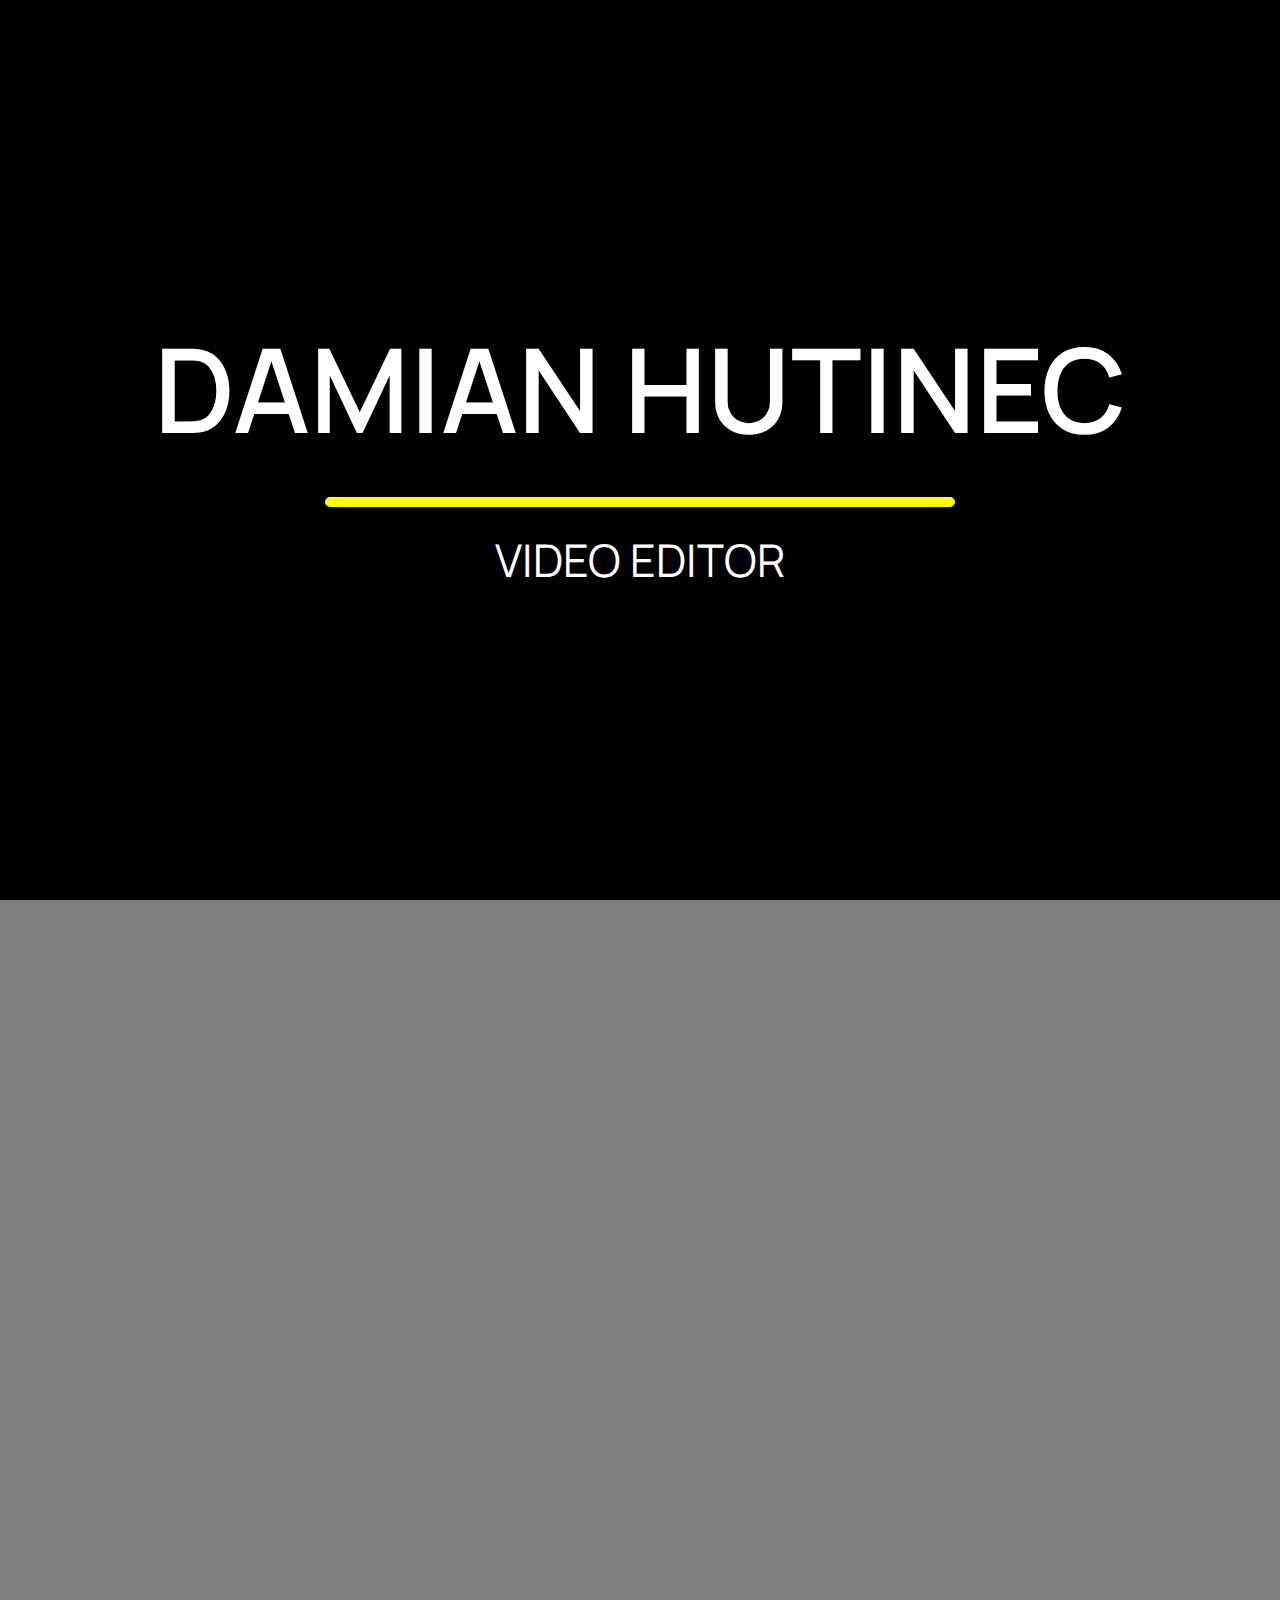
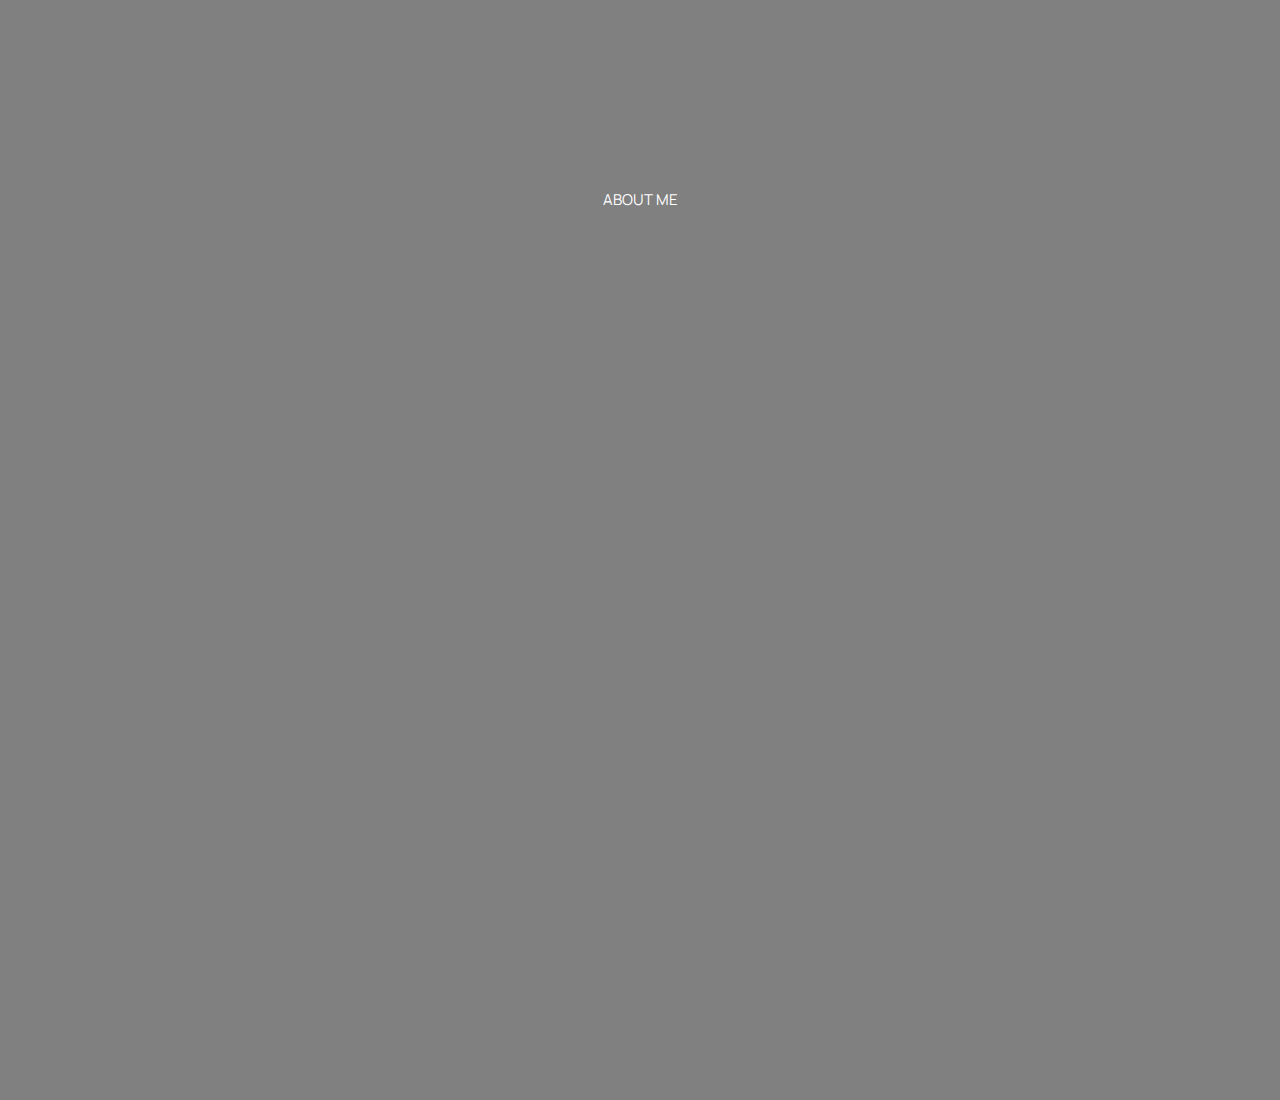
==== index.html @ 45ef7312 "Added landing page and basic content layout" ====
<!DOCTYPE html>
<html lang='en'>

<head>
    <meta charset='utf-8'>
    <meta name="viewport" content="width=device-width, initial-scale=1.0">
    <link rel="stylesheet" href="style.css">
    <link rel="stylesheet" href="https://www.w3schools.com/w3css/4/w3.css">
    <link rel="stylesheet" href="https://fonts.googleapis.com/css2?family=Manrope:wght@300;500;800&display=swap">
    <title>Damian Hutinec</title>
</head>

<body>
    <div class='landing-page'>
        <div class='title'>
            DAMIAN HUTINEC
        </div>
        <hr class='line'>
        <ul class='subtitle'>
            <li class='subtitle-item'>VIDEO EDITOR</li>
            <li class='subtitle-item'>VFX ARTIST</li>
            <li class='subtitle-item'>MOTION GRAPHICS DESIGNER</li>
            <li class='subtitle-item'>SOUND ENGINEER</li>
        </ul>
    </div>
    <div class='content-page'>
        <div>
            ABOUT ME
        </div>
    </div>
<!--
    <div class='navbar'>
        <button class='nav-button'>HOME</button>
        <button class='nav-button'>ABOUT</button>
        <button class='nav-button'>MY WORK</button>
        <button class='nav-button'>CONTACT</button>
    </div>
    

    <div class=''>
        <h1 class='title' id='name'>DAMIAN HUTINEC</h1>
        <hr style="color: #0080ff; border: 0; background-color: #0080ff; height: 0.5vh; width: 80vh">
        <div class='job-wrapper'>
            <h4 class='jobs'>VIDEO EDITING</h4>
            <h4 class='jobs'>SOUND DESIGN</h4>
            <h4 class='jobs'>MOTION GRAPHICS</h4>
            <h4 class='jobs'>COLOR GRADING</h4>
        </div>
        <img>
    </div>
    <div class='main-page'>
        <img src="hero.jpeg" id='hero' />
        <div class='intro-skills'>
            <h2 id='about'>
                Hello! My name is Damian. I am a professional video editor with over 6 years of experience
                and hundreds of collaborations with big companies and Youtubers under my belt.
                <br />I come from Croatia, but
                speak fluent English and German with a bit of Spanish mixed in. I use Adobe After Effects
                for most of my editing while
                combining other Adobe creative products into my workflow to achieve better results.
                Feel free to <a href='hero.jpeg' style='color: #0080ff; cursor: pointer'>download</a> my CV and check
                out a selection of
                my previous work below.
            </h2>
            <div class="skills-list">
                <div class="skill">
                    <p class="introduction text-color">Video Editing</p>
                    <div class="skill-bar">
                        <span class="hidden" style="width: 95%" />
                    </div>
                </div>
                <div class="skill">
                    <p class="introduction text-color">After Effects</p>
                    <div class="skill-bar">
                        <span class="hidden" style="width: 95%" />
                    </div>
                </div>
                <div class="skill">
                    <p class="introduction text-color">Coloring</p>
                    <div class="skill-bar">
                        <span class="hidden" style="width: 87%" />
                    </div>
                </div>
                <div class="skill">
                    <p class="introduction text-color">Motion Graphics</p>
                    <div class="skill-bar">
                        <span class="hidden" style="width: 82%" />
                    </div>
                </div>
            </div>
        </div>
    </div>
-->
</body>

</html>
---- style.css ----
* {
    margin: 0;
    padding: 0;
    font-family: 'Manrope', sans-serif;
    box-sizing: border-box;
    cursor: default;
    scroll-behavior: smooth;
    font-weight: 400;
    color: white;
}

body::-webkit-scrollbar {
    display: none;
}

body {
    background: black;
    -ms-overflow-style: none;
    scrollbar-width: none;
}

.landing-page {
    position: fixed;
    top: 0;
    left: 0;
    width: 100vw;
    height: 100vh;
    background: black;
    display: flex;
    flex-direction: column;
    align-items: center;
    justify-content: center;
    animation: fade-in 5s ease-in;
}

.title {
    font-weight: 600;
    font-size: 13vmin;
    text-decoration: none;
    text-align: center;
}

.line {
    height: 1vmin;
    width: 70vmin;
    border-color: yellow;
    background-color: yellow;
    border-radius: 1vmin;
}

.subtitle {
    height: 8vmin;
    text-align: center;
    text-decoration: none;
    overflow: hidden;
    list-style: none;
}

.subtitle-item {
    font-size: 5vmin;
    text-decoration: none;
    animation: change 16s 5s infinite;
}

.content-page {
    position: absolute;
    top: 100vh;
    left: 0;
    width: 100vw;
    height: 200vh;
    display: flex;
    flex-direction: column;
    align-items: center;
    justify-content: space-around;
    background: grey;
    animation: fade-in 5s;;
}

@keyframes fade-in {
    0%{
        opacity: 0;
    }
    100% {
        opacity: 1;
    }
}

@-o-keyframes change {
  0%, 12.66%, 100% {transform:translate3d(0,0,0);}
  16.66%, 29.32% {transform:translate3d(0,-100%,0);}
  33.32%,45.98% {transform:translate3d(0,-200%,0);}
  49.98%,62.64% {transform:translate3d(0,-300%,0);}
  66.64%,79.3% {transform:translate3d(0,-200%,0);}
  83.3%,95.96% {transform:translate3d(0,-100%,0);}
}

@-moz-keyframes change {
  0%, 12.66%, 100% {transform:translate3d(0,0,0);}
  16.66%, 29.32% {transform:translate3d(0,-100%,0);}
  33.32%,45.98% {transform:translate3d(0,-200%,0);}
  49.98%,62.64% {transform:translate3d(0,-300%,0);}
  66.64%,79.3% {transform:translate3d(0,-200%,0);}
  83.3%,95.96% {transform:translate3d(0,-100%,0);}
}

@keyframes change {
  0%, 12.66%, 100% {transform:translate3d(0,0,0);}
  16.66%, 29.32% {transform:translate3d(0,-100%,0);}
  33.32%,45.98% {transform:translate3d(0,-200%,0);}
  49.98%,62.64% {transform:translate3d(0,-300%,0);}
  66.64%,79.3% {transform:translate3d(0,-200%,0);}
  83.3%,95.96% {transform:translate3d(0,-100%,0);}
}

@-webkit-keyframes change {
  0%, 12.66%, 100% {transform:translate3d(0,0,0);}
  16.66%, 29.32% {transform:translate3d(0,-100%,0);}
  33.32%,45.98% {transform:translate3d(0,-200%,0);}
  49.98%,62.64% {transform:translate3d(0,-300%,0);}
  66.64%,79.3% {transform:translate3d(0,-200%,0);}
  83.3%,95.96% {transform:translate3d(0,-100%,0);}
}
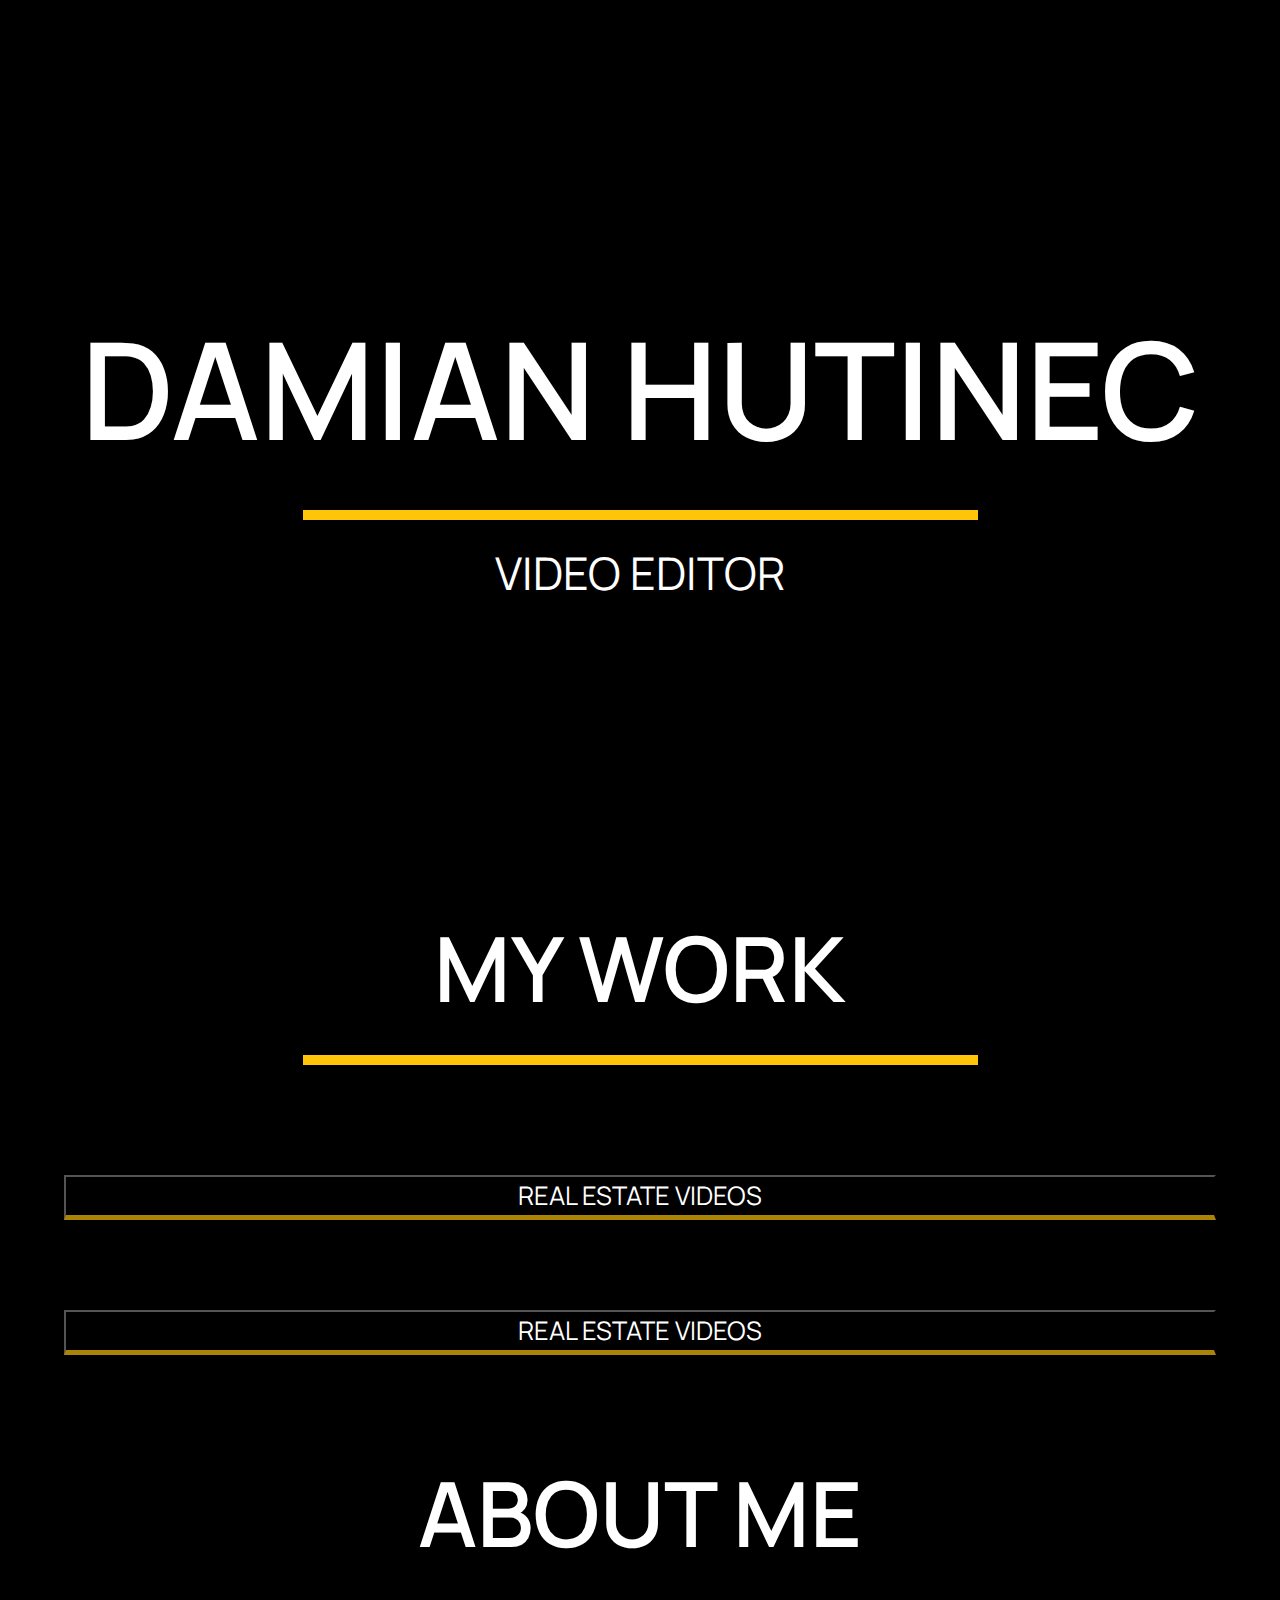
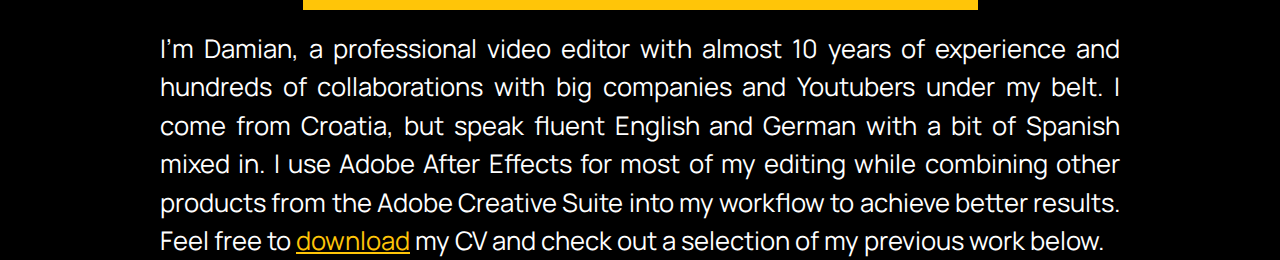
==== commit fc144717: "Added things" ====
--- a/index.html
+++ b/index.html
@@ -9,6 +9,17 @@
     <link rel="stylesheet" href="https://fonts.googleapis.com/css2?family=Manrope:wght@300;500;800&display=swap">
     <title>Damian Hutinec</title>
 </head>
+
+<script>
+    function openVideos(id) {
+        var x = document.getElementById(id)
+        if(x.className.indexOf('w3-show') == -1) {
+            x.className += ' w3-show'
+        } else {
+            x.className = x.className.replace(' w3-show', '')
+        }
+    }
+</script>
 
 <body>
     <div class='landing-page'>
@@ -24,8 +35,43 @@
         </ul>
     </div>
     <div class='content-page'>
-        <div>
+        <div class='content-title'>
+            MY WORK
+        </div>
+        
+        <hr class='line'>
+
+        <div class='content-video-accordions'>
+            <div class='content-accordion w3-dropdown-click w3-center'>
+                <button onclick="openVideos('real-estate')" class='accordion-button'>
+                    REAL ESTATE VIDEOS
+                </button>
+                <div id='real-estate' class='w3-dropdown-content accordion-videos'>
+                    <div style="padding:56.25% 0 0 0;position:relative;"><iframe src="https://player.vimeo.com/video/336812660?title=0&byline=0&portrait=0" style="position:absolute;top:0;left:0;width:100%;height:100%;" frameborder="0" allow="autoplay; fullscreen; picture-in-picture" allowfullscreen></iframe></div><script src="https://player.vimeo.com/api/player.js"></script>
+                    <div style="padding:56.25% 0 0 0;position:relative;"><iframe src="https://player.vimeo.com/video/336812660?title=0&byline=0&portrait=0" style="position:absolute;top:0;left:0;width:100%;height:100%;" frameborder="0" allow="autoplay; fullscreen; picture-in-picture" allowfullscreen></iframe></div><script src="https://player.vimeo.com/api/player.js"></script>
+                    <div style="padding:56.25% 0 0 0;position:relative;"><iframe src="https://player.vimeo.com/video/336812660?title=0&byline=0&portrait=0" style="position:absolute;top:0;left:0;width:100%;height:100%;" frameborder="0" allow="autoplay; fullscreen; picture-in-picture" allowfullscreen></iframe></div><script src="https://player.vimeo.com/api/player.js"></script>
+                </div>
+            </div>
+            <div class='content-accordion w3-dropdown-click'>
+                <button onclick="openVideos('real-estate')" class='accordion-button'>
+                    REAL ESTATE VIDEOS
+                </button>
+                <div id='real-estate' class='w3-dropdown-content accordion-videos'>
+                    <div style="padding:56.25% 0 0 0;position:relative;"><iframe src="https://player.vimeo.com/video/336812660?title=0&byline=0&portrait=0" style="position:absolute;top:0;left:0;width:100%;height:100%;" frameborder="0" allow="autoplay; fullscreen; picture-in-picture" allowfullscreen></iframe></div><script src="https://player.vimeo.com/api/player.js"></script>
+                    <div style="padding:56.25% 0 0 0;position:relative;"><iframe src="https://player.vimeo.com/video/336812660?title=0&byline=0&portrait=0" style="position:absolute;top:0;left:0;width:100%;height:100%;" frameborder="0" allow="autoplay; fullscreen; picture-in-picture" allowfullscreen></iframe></div><script src="https://player.vimeo.com/api/player.js"></script>
+                    <div style="padding:56.25% 0 0 0;position:relative;"><iframe src="https://player.vimeo.com/video/336812660?title=0&byline=0&portrait=0" style="position:absolute;top:0;left:0;width:100%;height:100%;" frameborder="0" allow="autoplay; fullscreen; picture-in-picture" allowfullscreen></iframe></div><script src="https://player.vimeo.com/api/player.js"></script>
+                </div>
+            </div>
+        </div>
+
+        <div class='content-title'>
             ABOUT ME
+        </div>
+
+        <hr class='line'>
+
+        <div class='content-article'>
+            I'm Damian, a professional video editor with almost 10 years of experience and hundreds of collaborations with big companies and Youtubers under my belt. I come from Croatia, but speak fluent English and German with a bit of Spanish mixed in. I use Adobe After Effects for most of my editing while combining other products from the Adobe Creative Suite into my workflow to achieve better results. Feel free to <a href='hero.jpeg' style='color: #ffc508; cursor: pointer'>download</a> my CV and check out a selection of my previous work below.
         </div>
     </div>
 <!--
--- a/style.css
+++ b/style.css
@@ -30,22 +30,22 @@
     flex-direction: column;
     align-items: center;
     justify-content: center;
-    animation: fade-in 5s ease-in;
+    animation: fade-in 2s ease-out;
 }
 
 .title {
     font-weight: 600;
-    font-size: 13vmin;
+    font-size: 15vmin;
     text-decoration: none;
     text-align: center;
+    animation: fade-in 4s ease-in;
 }
 
 .line {
     height: 1vmin;
-    width: 70vmin;
-    border-color: yellow;
-    background-color: yellow;
-    border-radius: 1vmin;
+    width: 75vmin;
+    border-color: #ffc508;
+    background-color: #ffc508;
 }
 
 .subtitle {
@@ -54,12 +54,13 @@
     text-decoration: none;
     overflow: hidden;
     list-style: none;
+    animation: fade-in 4s ease-in;
 }
 
 .subtitle-item {
     font-size: 5vmin;
     text-decoration: none;
-    animation: change 16s 5s infinite;
+    animation: change 16s 3s infinite;
 }
 
 .content-page {
@@ -67,13 +68,56 @@
     top: 100vh;
     left: 0;
     width: 100vw;
-    height: 200vh;
     display: flex;
     flex-direction: column;
     align-items: center;
-    justify-content: space-around;
-    background: grey;
-    animation: fade-in 5s;;
+    justify-content: space-between;
+    background: black;
+}
+
+.content-title {
+    font-weight: 600;
+    font-size: 10vmin;
+    text-decoration: none;
+}
+
+
+.content-video-accordions {
+    display: flex;
+    flex-direction: column;
+    justify-content: space-evenly;
+    align-items: center;
+    height: 40vh;
+    width: 90vw;
+}
+
+.content-accordion {
+    width: 90vw;
+    display: flex;
+    flex-direction: column;
+    align-items: center;
+    justify-content: flex-start;
+}
+
+.accordion-button {
+    cursor: pointer;
+    width: 90vw;
+    font-size: 2vmax;
+    text-decoration: none;
+    background-color: black;
+    border-bottom-color: #ffc508;
+    border-bottom-width: 5px;
+}
+
+.accordion-videos {
+    width: 60vw;
+}
+
+.content-article {
+    font-size: 2vmax;
+    width: 75vw;
+    text-decoration: none;
+    text-align: justify;
 }
 
 @keyframes fade-in {
